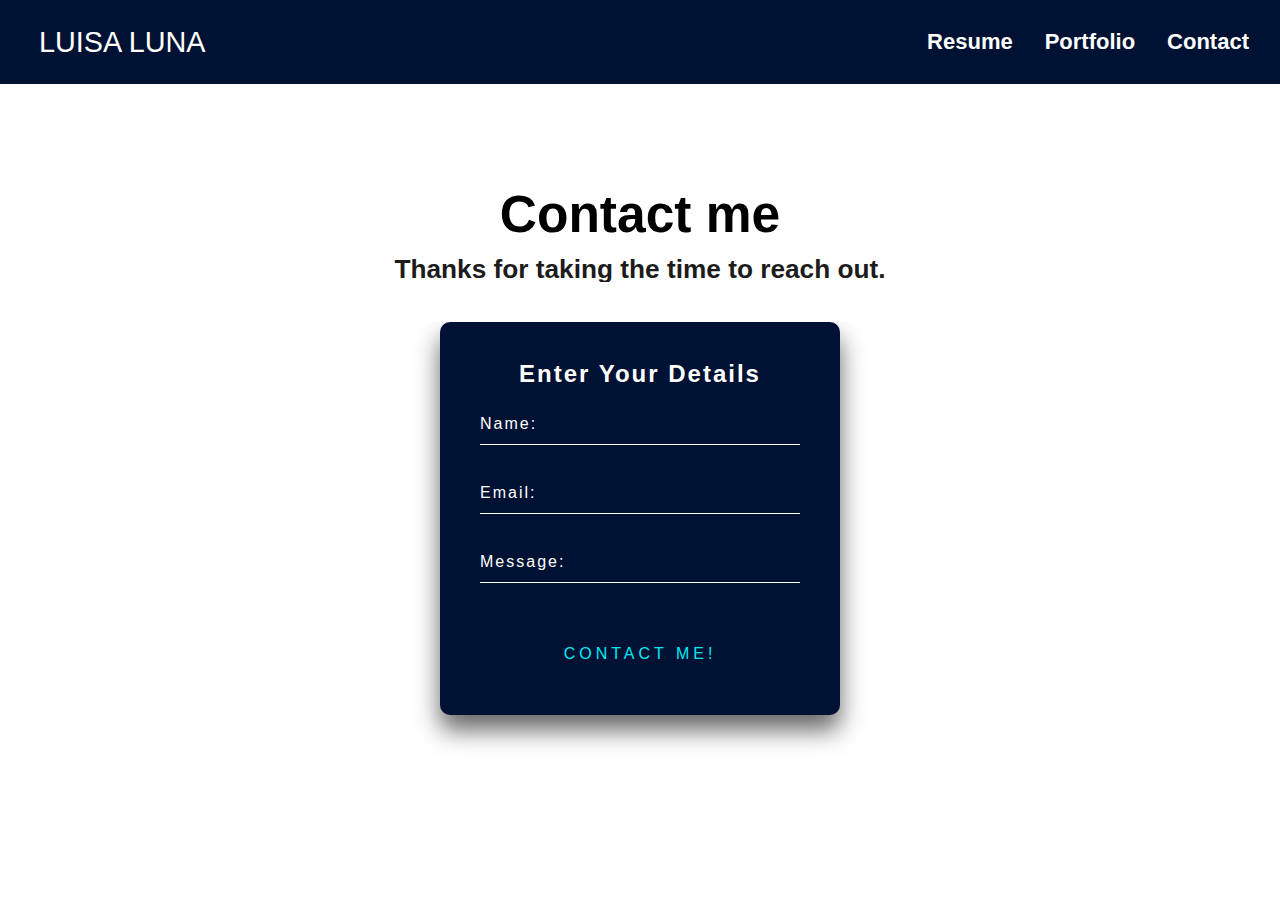
==== contact.html @ 8b4d4cab "Changes contact form" ====
<!DOCTYPE html>
<html lang="en">
<head>
    <meta charset="UTF-8">
    <meta name="viewport" content="width=device-width, initial-scale=1.0">
    <link rel="stylesheet" href="app.css" />
    <title>Contact Luisa Luna</title>
</head>
<body>
<header>
    <nav class="navbar">
        <div class="brand-title"><a href="index.html">Luisa Luna</a></div>
        <a href="#" class="toggle-button">
            <span class="bar"></span>
            <span class="bar"></span>
            <span class="bar"></span>
        </a>
        <div class="navbar-links">
            <ul>
                <li><a href="#">Resume</a></li>
                <li><a href="portfolio.html">Portfolio</a></li>
                <li><a href="contact.html">Contact</a></li>
            </ul>
        </div>
    </nav>
</header>

<div class="containerH1-contact">
    <span></span>
    <h1>Contact me</h1>
</div>
<div class="h2-container-contact">
<h2>Thanks for taking the time to reach out.</h2>
</div>



<div class="login-container">

    <div class="login-box">
        <h2 class="h2-contact-form">Enter Your Details</h2>
        <form action="https://formspree.io/f/xpzondkg" method="POST">
            <div class="user-box">
                <input type="text" name="name" required="" />
                <label>Name:</label>
            </div>
            <div class="user-box">
                <input type="email" name="email" required="" />
                <label>Email:</label>
            </div>
            <div class="user-box">
                <input type="text" name="message" required="" />
                <label>Message:</label>
            </div>
            <div class="buttonContainer">
                <button type="submit">
                    <span></span>
                    <span></span>
                    <span></span>
                    <span></span>
                    Contact me!
                </button>
                </form>
                </div>
                </div>


                
<script src="script.js"></script>
</body>
</html>
---- app.css ----
/* This is the code to reset stylesheet: */
html, body, div, span, applet, object, iframe,
h1, h2, h3, h4, h5, h6, p, blockquote, pre,
a, abbr, acronym, address, big, cite, code,
del, dfn, em, img, ins, kbd, q, s, samp,
small, strike, strong, sub, sup, tt, var,
b, u, i, center,
dl, dt, dd, ol, ul, li,
fieldset, form, label, legend,
table, caption, tbody, tfoot, thead, tr, th, td,
article, aside, canvas, details, embed, 
figure, figcaption, footer, header, hgroup, 
menu, nav, output, ruby, section, summary,
time, mark, audio, video {
	margin: 0;
	padding: 0;
	border: 0;
	font-size: 100%;
	font: inherit;
	vertical-align: baseline;
}
/* HTML5 display-role reset for older browsers */
article, aside, details, figcaption, figure, 
footer, header, hgroup, menu, nav, section {
	display: block;
}
body {
	line-height: 1;
}
ol, ul {
	list-style: none;
}
blockquote, q {
	quotes: none;
}
blockquote:before, blockquote:after,
q:before, q:after {
	content: '';
	content: none;
}
table {
	border-collapse: collapse;
	border-spacing: 0;
}

/* The code below is mine: */
html {
  overflow: scroll;
}

/* ::-webkit-scrollbar {
  width: 0px;
  background: transparent; make scrollbar transparent
} */

* {
overflow: hidden;
box-sizing: border-box;
}

body {
  text-align: center;
}

/* Below is the code for the nav bar: */
.navbar {
  display: flex;
  justify-content: space-between;
  align-items: center;
  background-color: #001233;
  color: #fff;
  padding: 15px;
  margin-bottom: 50px;
}

.brand-title a{
  font-size: 1.8rem;
  margin: .5rem;
  font-family: 'Merriweather', sans-serif;
  text-transform: uppercase;
  text-decoration: none;
  color: #fff;
  padding: 16px;
}

.navbar-links ul {
  margin: 0;
  padding: 0;
  display: flex;
}

.navbar-links li {
  list-style: none;
}

.navbar-links li a {
  text-decoration: none;
  color: #fff;
  padding: 1rem;
  display: block;
  font-family: 'Merriweather', sans-serif;
  font-size: 22px;
  font-weight: 700;
}

.navbar-links li:hover {
  background-color: #0353a4;
}

.toggle-button {
  position: absolute;
  top: .75rem;
  right: 1rem;
  display: none;
  flex-direction: column;
  justify-content: space-between;
  width: 30px;
  height: 21px;
}

.toggle-button .bar {
  height: 3px;
  width: 100%;
  background-color: #fff;
  border-radius: 10px;
}

/* Here finishes the code for the nav bar */
.containerH1 {
  display: flex;
  justify-content: center;
  align-items: center;
  font-family: 'Merriweather', sans-serif;
  font-size: calc(2.8rem + 0.9vw);
  line-height: 1.2;
  margin-bottom: 20px;
  text-align: center;
}

h1 {
   max-width: 900px;
   font-weight: 700;
   margin-top: 50px;
}

h2 {
  font-family: 'Merriweather', sans-serif;
  font-size: calc(2rem + 0.8vw);
  font-weight: bold;
  margin-top: 50px;
  text-align: center;
  margin-bottom: 8px;
}


.h2-container {
  display: flex;
  text-align: center;
  justify-content: center;
  align-items: center;
  margin-left: 150px;
  margin-right: 150px;
  font-size: 25px;
  color: rgb(29, 28, 28);
  margin-bottom: 50px;

}

.title {
  margin-top: 0px;
  font-weight: normal;
}
 
p {
  font-family: 'Merriweather', sans-serif;
  text-align: center;
  font-size: calc(0.9rem + 0.8vw);
  line-height: 1.3;
  margin-bottom: 8px;
  justify-content: center;
  flex: 1;
  padding: 10px;
}

.button {
    color: white;
    border: 3px solid #001233;
    background-color: #001233;
    border-radius: 10px;
    padding: 1.2em 2em;
    font-family: 'Merriweather', sans-serif;
    font-size: 1.1em;
    font-weight: bold;
    text-decoration: none;
    text-transform: uppercase;
    letter-spacing: .1rem;
    transition: color 0.2s, border-color 0.2s, box-shadow 0.2s, transform 0.2s;
    margin-left: 10px;
    margin-right: 10px;
    margin-top: 20px;
    margin-bottom: 40px;
    width: 290px;
    text-align: center;
}

.button:hover {
    background-color: #0353a4;
    color: #fff;
    box-shadow: 0 0.5em 0.5em -0.4em #333; 
    border-color: #0353a4;
    transform: translateY(-0.25em);
    cursor: pointer; 
}

.buttonPosition {
  display: flex;
  justify-content: center;
}

.icons-container {
  display: flex;
  justify-content: space-around;
  max-width: 1000px;
  margin: 0 auto;
}

.icon-div {
  display: flex;
  justify-content: center;
  align-items: center;
  position: relative;
  padding: 35px;
}

.icon {
max-width: 100px;
max-width: 100px;
}

.icon-text {
display: flex;
justify-content: center;
align-items: center;
position: absolute;
top: 150px;
font-size: 1.2rem;
margin-bottom: 50px;
padding-bottom: 50px;
font-weight: bold;
font-family: 'Merriweather', sans-serif;
}

.holdingContainer {
  display: flex;
  max-width: 1200px;
  margin: 0 auto;
  justify-content: center;
  align-items: center;
  text-align: center;
  flex-direction: column;
}

.internalContainerLeft {
  display: flex;
  align-items: center;
  justify-content: center;
  flex: 1;
  padding: 10px;
}

.internalContainerRight {
  display: flex;
  align-items: center;
  justify-content: center;
  flex: 1;
  padding: 10px;
}

img {
  max-width: 100%;
  border-radius: 15px;
}

.contact-me {
  margin-bottom: 30px;
  margin-top: 80px;
}

a.link-linkedin {
  text-decoration: none;
  color: #0353a4;
}

.logos {
  display: flex;
  justify-content: center;
  margin-top: 40px;
  margin-bottom: 50px;
}

.linkedin {
  max-width: 60px;
  max-height: 60px;
  margin: 10px;
}

.github {
  margin: 10px;
  max-width: 60px;
  max-height: 60px;
}

.linkedin:hover {
  border-color:#0353a4;
  border-radius: 50%;
  box-shadow: 0 0.5em 0.5em -0.4em #0353a4;
  transform: translateY(-0.25em);
  cursor: pointer;
}

.github:hover {
  border-color: #0353a4;
  border-radius: 50%;
  box-shadow: 0 0.5em 0.5em -0.4em #054381;
  transform: translateY(-0.25em);
  cursor: pointer;
}

/* Here finishes the code for the Homepage */

/* Below is the code for the Contact page:  */

.containerH1-contact {
  display: flex;
  justify-content: center;
  align-items: center;
  font-family: 'Merriweather', sans-serif;
  font-size: calc(2.5rem + 0.9vw);
  line-height: 1.2;
  margin-bottom: 0px;
  text-align: center;
}

.h2-container-contact h2 {
  margin: 10px;
  font-size: calc(1rem + 0.8vw);
}

.h2-container-contact  {
  display: flex;
  text-align: center;
  justify-content: center;
  align-items: center;
  font-family: 'Merriweather', sans-serif;
  color: rgb(29, 28, 28);
  margin-top: 0px;
}


.login-container {
  display: flex;
  justify-content: center;
  align-items: center;
  margin-top: 30px;
}


.login-box {
  width: 400px;
  padding: 40px;
  background:  #001233;
  box-sizing: border-box;
  box-shadow: 0 15px 25px rgba(0, 0, 0, 0.6);
  border-radius: 10px;
  margin-bottom: 50px;
}

.login-box h2 {
  margin: 0 0 20px;
  padding: 0;
  color: #fff;
  text-align: center;
  font-size: 1.5rem;
  letter-spacing: 2px;
}

.login-box .user-box {
  position: relative;
}

.login-box .user-box input {
  width: 100%;
  padding: 10px 0;
  font-size: 16px;
  color: #fff;
  margin-bottom: 30px;
  border: none;
  border-bottom: 1px solid #fff;
  outline: none;
  background: transparent;
}

.login-box .user-box label {
  position: absolute;
  top: 0;
  left: 0;
  padding: 10px 0;
  font-size: 16px;
  color: #fff;
  pointer-events: none;
  transition: 0.5s;
  font-family: 'Merriweather', sans-serif;
  letter-spacing: 2px;
}

.login-box .user-box input:focus ~ label,
.login-box .user-box input:valid ~ label {
  top: -20px;
  left: 0;
  color: #03e9f4;
  font-size: 12px;
}

.login-box form button {
  position: relative;
  display: flex;
  justify-content: center;
  align-items: center;
  padding: 10px 20px;
  color: #03e9f4;
  font-size: 16px;
  text-decoration: none;
  text-transform: uppercase;
  font-weight: 500;
  overflow: hidden;
  transition: 0.5s;
  margin-top: 20px;
  letter-spacing: 4px;
  background-color: transparent;
border-color: transparent;
}

.login-box button:hover {
  background: #03e9f4;
  color: #fff;
  border-radius: 5px;
  box-shadow: 0 0 5px #03e9f4;
  cursor: pointer;
 }

.login-box button span {
  position: absolute;
  display: block;
}

.login-box button span:nth-child(1) {
  top: 0;
  left: -100%;
  width: 100%;
  height: 2px;
  background: linear-gradient(90deg, transparent, #03e9f4);
  animation: btn-anim1 1s linear infinite;
}

@keyframes btn-anim1 {
  0% {
    left: -100%;
  }
  50%,
  100% {
    left: 100%;
  }
}

.login-box button span:nth-child(2) {
  top: -100%;
  right: 0;
  width: 2px;
  height: 100%;
  background: linear-gradient(180deg, transparent, #03e9f4);
  animation: btn-anim2 1s linear infinite;
  animation-delay: 0.25s;
}

@keyframes btn-anim2 {
  0% {
    top: -100%;
  }
  50%,
  100% {
    top: 100%;
  }
}

.login-box button span:nth-child(3) {
  bottom: 0;
  right: -100%;
  width: 100%;
  height: 2px;
  background: linear-gradient(270deg, transparent, #03e9f4);
  animation: btn-anim3 1s linear infinite;
  animation-delay: 0.5s;
}

@keyframes btn-anim3 {
  0% {
    right: -100%;
  }
  50%,
  100% {
    right: 100%;
  }
}

.login-box button span:nth-child(4) {
  bottom: -100%;
  left: 0;
  width: 2px;
  height: 100%;
  background: linear-gradient(360deg, transparent, #03e9f4);
  animation: btn-anim4 1s linear infinite;
  animation-delay: 0.75s;
}

@keyframes btn-anim4 {
  0% {
    bottom: -100%;
  }
  50%,
  100% {
    bottom: 100%;
  }
}

.buttonContainer {
  display: flex;
  justify-content: center;
  align-items: center;
}

/* Here finishes the code for the Contact page */


/* Below are the media queries for the nav bar */
@media (max-width: 600px) {
  .toggle-button {
    display: flex;
  }

  .navbar-links {
    display: none;
    width: 100%;
  }

  .navbar {
    flex-direction: column;
    align-items: flex-start;
  }

  .navbar-links ul {
    width: 100%;
    flex-direction: column;
  }

  .navbar-links li {
    text-align: center;
  }

  .navbar-links.active {
    display: flex;
  }
}

/* Here ends code for nav bar. */

/* Below are the Media Queries for the rest of the Home page: */

@media (max-width: 850px) {

  .navbar {
    margin-bottom: 0px;
  }

  .navbar-links li a {
    font-weight: 400;
  }
  
.containerH1 { 
  max-width: 100%;
  margin-left: 3px;
  margin-right: 3px;
  margin-top: 0;
}

.h2-container {
  max-width: 100%;
  margin-left: 15px;
  margin-right: 15px;
  margin-top: 50px;
  margin-bottom: 50px;
}

  .buttonPosition {
    display: flex;
    flex-direction: column;
    align-items: center;
    justify-content: center;
    margin-top: 0px;
  }

  .button {
    padding: 1.2em 2em;
  }

  .icons-container {
    display: none;
    /* display: flex;
    flex-direction: column;
    align-items: center;
    justify-content: center; */
  }

  .holdingContainer {
    display: flex;
    flex-direction: column-reverse;
    margin-top: 20px;
  }

  .contact-me {
    margin-top: 30px;
  }
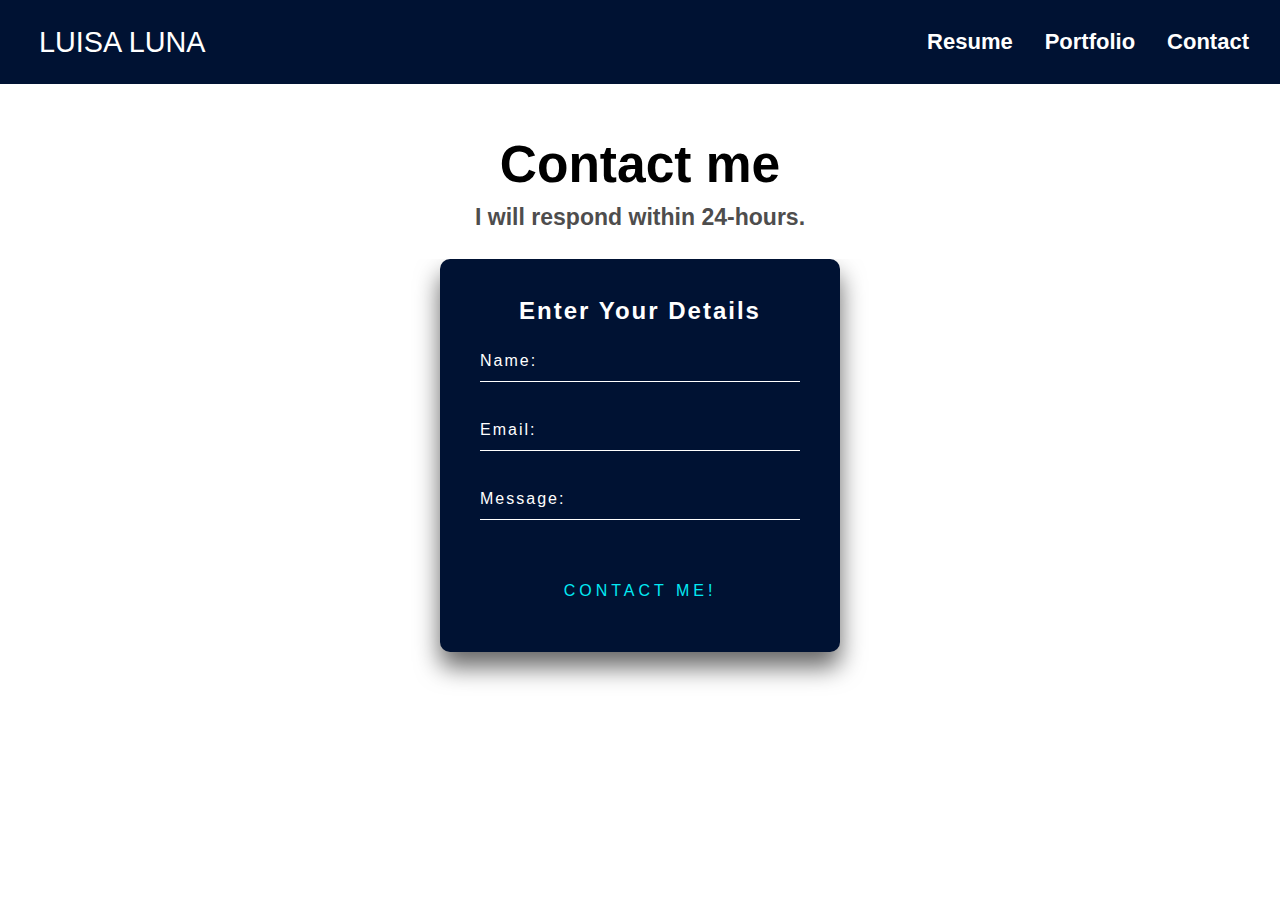
==== commit 3fe33384: "changes in contact page" ====
--- a/contact.html
+++ b/contact.html
@@ -30,7 +30,7 @@
     <h1>Contact me</h1>
 </div>
 <div class="h2-container-contact">
-<h2>Thanks for taking the time to reach out.</h2>
+<h2>I will respond within 24-hours.</h2>
 </div>
 
 
--- a/app.css
+++ b/app.css
@@ -341,9 +341,16 @@
   text-align: center;
 }
 
+.containerH1-contact h1 {
+  margin-top: 0px;
+}
+
 .h2-container-contact h2 {
   margin: 10px;
-  font-size: calc(1rem + 0.8vw);
+  font-size: calc(.8rem + 0.8vw);
+  color:rgb(78, 77, 77);
+  width: 1000px;
+
 }
 
 .h2-container-contact  {
@@ -361,7 +368,7 @@
   display: flex;
   justify-content: center;
   align-items: center;
-  margin-top: 30px;
+  margin-top: 20px;
 }
 
 
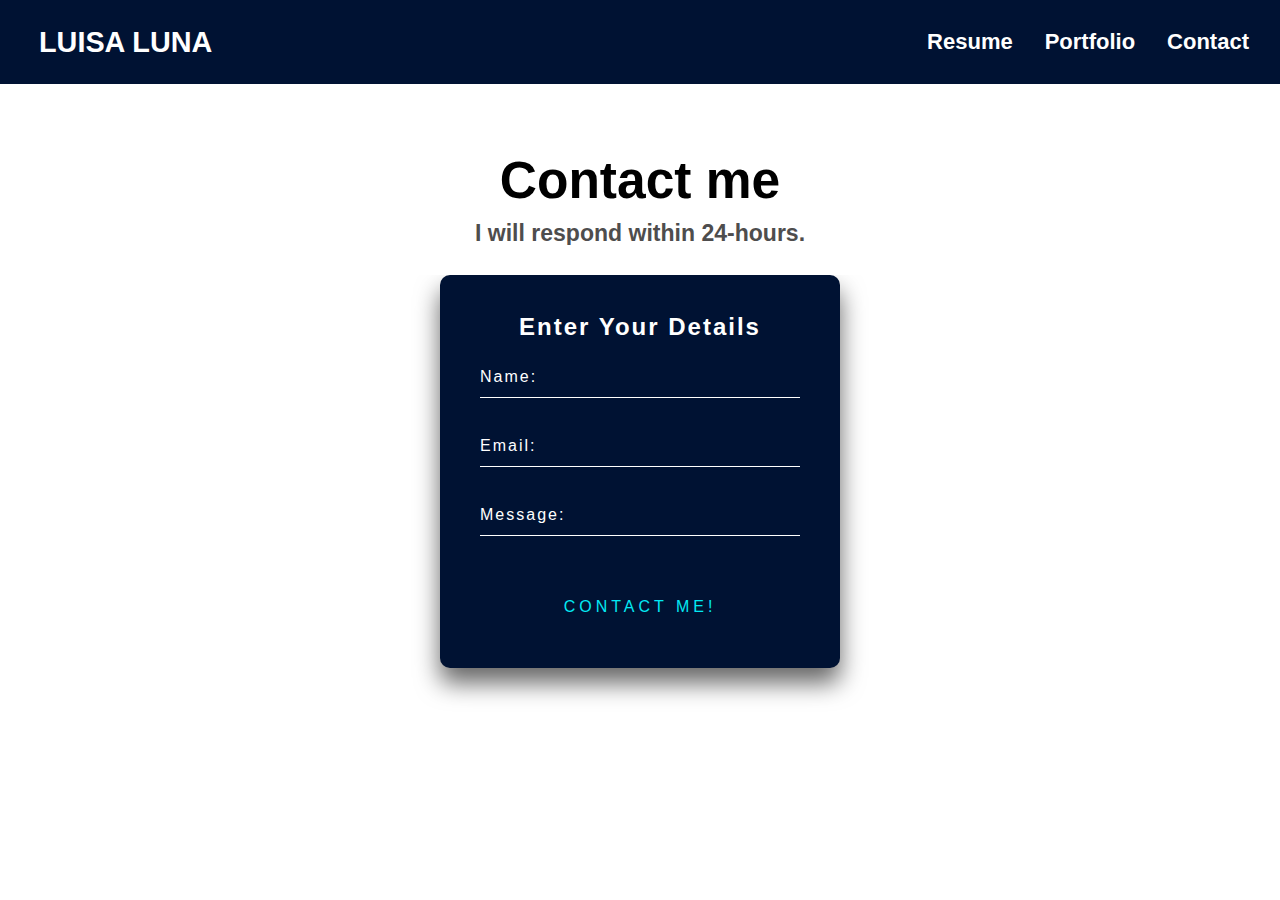
==== commit 4579efd7: "changes" ====
--- a/contact.html
+++ b/contact.html
@@ -9,7 +9,7 @@
 <body>
 <header>
     <nav class="navbar">
-        <div class="brand-title"><a href="index.html">Luisa Luna</a></div>
+        <div class="brand-title"><a href="https://www.luisalunadev.com/">Luisa Luna</a></div>
         <a href="#" class="toggle-button">
             <span class="bar"></span>
             <span class="bar"></span>
@@ -17,7 +17,7 @@
         </a>
         <div class="navbar-links">
             <ul>
-                <li><a href="#">Resume</a></li>
+                <li><a href="Luisa_Luna_Resume.pdf" target="_blank">Resume</a></li>
                 <li><a href="portfolio.html">Portfolio</a></li>
                 <li><a href="contact.html">Contact</a></li>
             </ul>
@@ -26,17 +26,14 @@
 </header>
 
 <div class="containerH1-contact">
-    <span></span>
     <h1>Contact me</h1>
 </div>
+
 <div class="h2-container-contact">
 <h2>I will respond within 24-hours.</h2>
 </div>
 
-
-
 <div class="login-container">
-
     <div class="login-box">
         <h2 class="h2-contact-form">Enter Your Details</h2>
         <form action="https://formspree.io/f/xpzondkg" method="POST">
@@ -60,12 +57,11 @@
                     <span></span>
                     Contact me!
                 </button>
-                </form>
-                </div>
-                </div>
-
-
-                
+            </div>
+        </form>
+    </div>
+</div>
+            
 <script src="script.js"></script>
 </body>
 </html>--- a/app.css
+++ b/app.css
@@ -56,6 +56,7 @@
 * {
 overflow: hidden;
 box-sizing: border-box;
+overflow-x: hidden;
 }
 
 body {
@@ -64,19 +65,30 @@
 
 /* Below is the code for the nav bar: */
 .navbar {
+  position: fixed;
+  top: 0;
+  left: 0;
+  right: 0;
   display: flex;
   justify-content: space-between;
   align-items: center;
   background-color: #001233;
   color: #fff;
   padding: 15px;
-  margin-bottom: 50px;
+  transition: all 0.3s ease-in-out;
+  z-index: 10;
+}
+
+.navbar.active {
+  display: none;
+  transition: all 0.3s ease-in-out;
 }
 
 .brand-title a{
   font-size: 1.8rem;
   margin: .5rem;
   font-family: 'Merriweather', sans-serif;
+  font-weight: 800;
   text-transform: uppercase;
   text-decoration: none;
   color: #fff;
@@ -101,11 +113,12 @@
   font-family: 'Merriweather', sans-serif;
   font-size: 22px;
   font-weight: 700;
+  transition: all 0.3s ease-in-out;
 }
 
 .navbar-links li:hover {
   background-color: #0353a4;
-}
+} 
 
 .toggle-button {
   position: absolute;
@@ -124,68 +137,51 @@
   background-color: #fff;
   border-radius: 10px;
 }
-
 /* Here finishes the code for the nav bar */
-.containerH1 {
-  display: flex;
-  justify-content: center;
-  align-items: center;
-  font-family: 'Merriweather', sans-serif;
-  font-size: calc(2.8rem + 0.9vw);
-  line-height: 1.2;
-  margin-bottom: 20px;
-  text-align: center;
-}
-
-h1 {
-   max-width: 900px;
-   font-weight: 700;
-   margin-top: 50px;
-}
-
-h2 {
-  font-family: 'Merriweather', sans-serif;
-  font-size: calc(2rem + 0.8vw);
-  font-weight: bold;
-  margin-top: 50px;
-  text-align: center;
-  margin-bottom: 8px;
-}
-
-
-.h2-container {
-  display: flex;
-  text-align: center;
-  justify-content: center;
-  align-items: center;
-  margin-left: 150px;
-  margin-right: 150px;
-  font-size: 25px;
-  color: rgb(29, 28, 28);
-  margin-bottom: 50px;
-
-}
-
-.title {
-  margin-top: 0px;
-  font-weight: normal;
-}
- 
-p {
-  font-family: 'Merriweather', sans-serif;
-  text-align: center;
-  font-size: calc(0.9rem + 0.8vw);
-  line-height: 1.3;
-  margin-bottom: 8px;
-  justify-content: center;
-  flex: 1;
-  padding: 10px;
+
+/* The following code was used to build the "above the fold" section of my website: */
+.hero {
+  background-image: url('https://images.unsplash.com/photo-1570215171323-4ec328f3f5fa?ixid=MXwxMjA3fDB8MHxwaG90by1wYWdlfHx8fGVufDB8fHw%3D&ixlib=rb-1.2.1&auto=format&fit=crop&w=750&q=80');
+  background-repeat: no-repeat;
+  background-size: cover;
+  background-position: bottom center;
+  background-color: #001233;
+  height: 100vh;
+  color: #fff;
+  display: flex;
+  justify-content: center;
+  align-items: center;
+  text-align: center;
+  position: relative;
+  margin-bottom: 0px;
+  z-index: 2;
+}
+
+.hero::before {
+  content: '';
+  position: absolute;
+  top: 0;
+  left: 0;
+  width: 100%;
+  height: 100%;
+  background-color: rgba(0, 0, 0, 0.7);
+  z-index: 1;
+}
+
+.hero > * {
+  z-index: 10;
+  position: relative; 
+}
+
+.buttonPosition {
+  display: flex;
+  justify-content: center;
 }
 
 .button {
     color: white;
-    border: 3px solid #001233;
-    background-color: #001233;
+    border: 3px solid #0353a4;
+    background-color: #0353a4;
     border-radius: 10px;
     padding: 1.2em 2em;
     font-family: 'Merriweather', sans-serif;
@@ -204,21 +200,75 @@
 }
 
 .button:hover {
-    background-color: #0353a4;
+    background-color: #001233;
     color: #fff;
     box-shadow: 0 0.5em 0.5em -0.4em #333; 
-    border-color: #0353a4;
+    border-color: #001233;
     transform: translateY(-0.25em);
-    cursor: pointer; 
-}
-
-.buttonPosition {
-  display: flex;
-  justify-content: center;
+    cursor: pointer;
+    transition: color 0.2s, border-color 0.2s, box-shadow 0.2s, transform 0.2s;
+}
+/* Here finishes the code used to build the "above the fold" section.  */
+
+.containerH1 {
+  display: flex;
+  justify-content: center;
+  align-items: center;
+  font-family: 'Merriweather', sans-serif;
+  font-size: calc(2.8rem + 0.9vw);
+  line-height: 1.2;
+  margin-bottom: 20px;
+  text-align: center;
+}
+
+h1 {
+   max-width: 900px;
+   font-weight: 700;
+   margin-top: 50px;
+}
+
+h2 {
+  font-family: 'Merriweather', sans-serif;
+  font-size: calc(2rem + 0.8vw);
+  font-weight: 800;
+  margin-top: 50px;
+  text-align: center;
+  margin-bottom: 8px;
+  color: #001233;
+}
+
+.h2-container {
+  display: flex;
+  text-align: center;
+  justify-content: center;
+  align-items: center;
+  margin-left: 150px;
+  margin-right: 150px;
+  font-size: 25px;
+  color: rgb(29, 28, 28);
+  margin-bottom: 50px;
+ 
+
+}
+
+.title {
+  margin-top: 0px;
+  font-weight: normal;
+}
+ 
+p {
+  font-family: 'Merriweather', sans-serif;
+  text-align: center;
+  font-size: calc(0.9rem + 0.8vw);
+  line-height: 1.3;
+  margin-bottom: 8px;
+  justify-content: center;
+  flex: 1;
+  padding: 10px;
 }
 
 .icons-container {
-  display: flex;
+  display: none;
   justify-content: space-around;
   max-width: 1000px;
   margin: 0 auto;
@@ -250,6 +300,16 @@
 font-family: 'Merriweather', sans-serif;
 }
 
+section {
+background-color: #001233;
+color: white;
+ /* width: 1920px;
+ height: 733px; */
+ display: block;
+ margin-top: 10px;
+ border-radius: 15px;
+}
+
 .holdingContainer {
   display: flex;
   max-width: 1200px;
@@ -279,11 +339,13 @@
 img {
   max-width: 100%;
   border-radius: 15px;
-}
+  border: 10px solid #001233;
+}
+
 
 .contact-me {
-  margin-bottom: 30px;
-  margin-top: 80px;
+  margin-bottom: 10px;
+  margin-top: 40px;
 }
 
 a.link-linkedin {
@@ -295,7 +357,7 @@
   display: flex;
   justify-content: center;
   margin-top: 40px;
-  margin-bottom: 50px;
+  
 }
 
 .linkedin {
@@ -326,6 +388,13 @@
   cursor: pointer;
 }
 
+.githubLogo {
+  border: none;
+}
+
+.linkedinLogo {
+  border: none;
+}
 /* Here finishes the code for the Homepage */
 
 /* Below is the code for the Contact page:  */
@@ -337,7 +406,7 @@
   font-family: 'Merriweather', sans-serif;
   font-size: calc(2.5rem + 0.9vw);
   line-height: 1.2;
-  margin-bottom: 0px;
+  margin-top: 150px; 
   text-align: center;
 }
 
@@ -547,6 +616,122 @@
 
 /* Here finishes the code for the Contact page */
 
+/* Below is the code for the Portfolio page: */
+
+.containerH1.portfolio {
+margin-top: 100px;
+margin-bottom: 0;
+display: flex;
+flex-direction: column;
+}
+
+.h1-portfolio {
+  color: #001233;
+}
+
+.title {
+  color: black;
+  font-size: 1.8rem;
+  margin-top: 30px;
+}
+
+#projects {
+background-color: #fff;
+display: flex;
+flex-direction: column;
+align-items: center;
+justify-content: center;
+margin: 0;
+}
+
+.box {
+  background-color: #fff;
+  display: flex;
+  flex-direction: column;
+  align-items: center;
+  justify-content: center;
+  width: 800px;
+  height: 700px;
+  margin: 10px;
+  margin-top: 0;
+  margin-bottom: 0px;
+  padding-bottom: 60px;
+  /* border-radius: 10px; */
+  /* box-shadow: 0px 0px 4px 4px rgba(0, 0, 0, 0.3); */
+  border-bottom: 5px solid #DCDCDC;
+}
+
+.box h2 {
+  font-size: 2.5rem;
+  font-weight: 600;
+  font-family: 'Merriweather', sans-serif;
+  color:#001233;
+}
+
+.description-container {
+display: flex;
+flex-direction: column;
+align-items: center;
+margin-top: 10px;
+margin-bottom: 10px;
+height: 310px;
+width: 85%;
+}
+
+.project-description {
+color: black;
+letter-spacing: .1rem;
+font-family: 'Merriweather', sans-serif;
+font-size: 20px;
+}
+
+.project-image {
+  width:  80%;
+  height: 80%;
+  margin-top: 10px;
+  border: none;
+}
+
+.btn-container {
+  width: 80%;
+  height: 160px;
+  display: flex;
+  align-items: center;
+  margin-bottom: 0;
+}
+
+.btn-container.wordpress {
+  justify-content: center;
+}
+
+.btn-project {
+  font-family: 'Merriweather', sans-serif;
+  text-decoration: none;
+  font-size: 1.2em;
+  background-color: #001233;
+  color: #fff;
+  border: 3px solid #001233;
+  border-radius: 10px;
+  padding: 1em 1.5em;
+  letter-spacing: .1rem;
+  margin: 10px;
+  margin-top: 50px;
+  width: 50%;
+  text-align: center;
+  transition: color 0.2s, border-color 0.2s, box-shadow 0.2s, transform 0.2s;
+}
+
+.btn-project:hover {
+    background-color: #0353a4;
+    color: #fff;
+    box-shadow: 0 0.5em 0.5em -0.4em #333; 
+    border-color:  #0353a4;
+    transform: translateY(-0.25em);
+    cursor: pointer;
+    transition: color 0.2s, border-color 0.2s, box-shadow 0.2s, transform 0.2s;
+}
+/* Here finishes the code for the Portfolio page */
+
 
 /* Below are the media queries for the nav bar */
 @media (max-width: 600px) {
@@ -582,7 +767,7 @@
 
 /* Below are the Media Queries for the rest of the Home page: */
 
-@media (max-width: 850px) {
+@media (max-width: 600px) {
 
   .navbar {
     margin-bottom: 0px;
@@ -594,9 +779,9 @@
   
 .containerH1 { 
   max-width: 100%;
-  margin-left: 3px;
-  margin-right: 3px;
-  margin-top: 0;
+  margin-left: 5px;
+  margin-right: 5px;
+  margin-top: 50px;
 }
 
 .h2-container {
@@ -617,8 +802,11 @@
 
   .button {
     padding: 1.2em 2em;
-  }
-
+    margin-top: 10px;
+  }
+.button.resumeButton {
+  margin-bottom: 70px;
+}
   .icons-container {
     display: none;
     /* display: flex;
@@ -629,10 +817,71 @@
 
   .holdingContainer {
     display: flex;
-    flex-direction: column-reverse;
     margin-top: 20px;
   }
 
   .contact-me {
     margin-top: 30px;
-  }+  }
+
+  .containerH1-contact {
+    margin-top: 100px;
+  }
+
+/* Below are the media queries for the Portfolio page: */
+
+.containerH1.portfolio {
+  margin-top: 80px;
+  margin-bottom: 0px;
+  margin-left: 10px;
+  margin-right: 10px;
+}
+
+.containerH1.portfolio h2 {
+  margin-bottom: 0px;
+}
+
+
+.box {
+ width: 100%;
+ height: 750px;
+ margin: 10px;
+ padding-top: 0px;
+ margin-top: 10px;
+ padding: 10px;
+} 
+
+.description-container {
+  width: 100%;
+  height: 400px;
+  padding: 0px;
+}
+
+.description-container.b-c {
+  height:   600px;
+}
+
+.project-description {
+  margin: 10px;
+}
+
+.project-image {
+  width: 100%;
+  height: 50%;
+  margin-left: 30px;
+  margin-right: 30px;
+  margin-top: 0px;
+}
+
+.btn-container {
+  height: 200px;
+  width: 100%;
+  margin-bottom: 20px;
+}
+
+.btn-project {
+  width: 50%;
+  height: 60px;
+  font-size: 1.1rem;
+}
+}